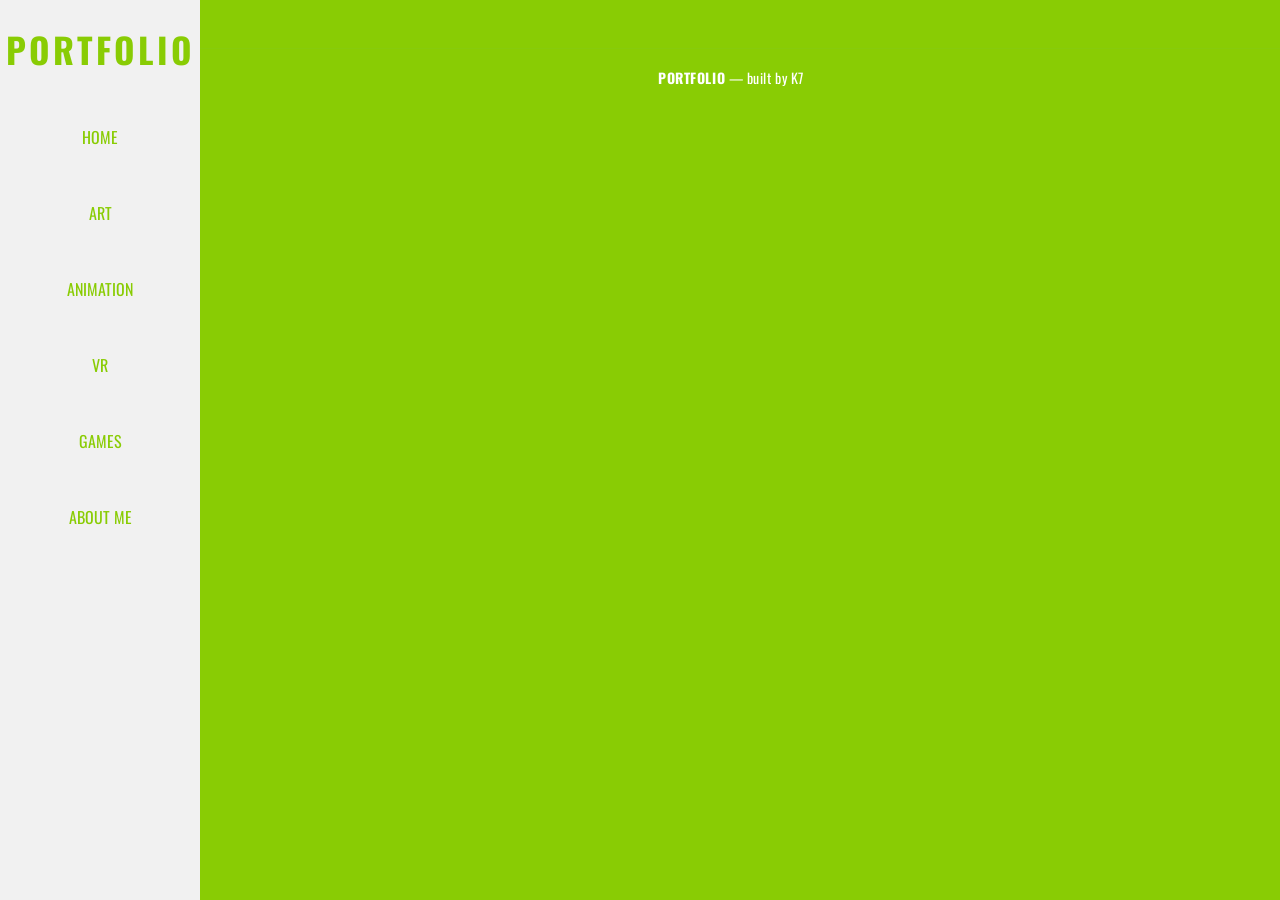
==== ABOUTME/index.html @ 9523ed7d "Art Page 90% Complete - Design finished - Images Populated - Information incomplete/ incorrect" ====
<!DOCTYPE html>
<html lang="en">
<head>
  <meta charset="UTF-8" />
  <meta name="viewport" content="width=device-width, initial-scale=1.0" />
  <meta name="description" content="Portfolio Homepage" />
  <meta name="author" content="Kesavan Naicker" />
  <meta name="keywords" content="Portfolio, Art, VR, Animations, About Me, K7" />
  <title>Portfolio</title>

  <!-- FONTS -->
  <link rel="stylesheet" href="https://fonts.googleapis.com/css2?family=Oswald" />

  <!--CSS -->
  <link rel="stylesheet" href="../CSS/Main_Style.CSS" />
  <link rel="stylesheet" href="../CSS/Footer_Style.CSS" />

  <!-- GSAP -->
  <script src="https://cdnjs.cloudflare.com/ajax/libs/gsap/3.13.0/gsap.min.js"></script>

    <!--Javascripts-->
    <script type="module">
    import { initialise } from "../JavaScript/navMenu.js";
    // create the DOM markup for the menu items first
    document.addEventListener("DOMContentLoaded", () => initialise("ABOUTME"));
  </script>

  
</head>

<body>
<header>
  <h1>PORTFOLIO</h1>

  <!-- Burbger Menu -->
  <!-- <h2>
    <button class="hamburgBtn" id="menuButton" aria-controls="siteMenu" aria-expanded="false" aria-label="Toggle menu">
      <svg class="burger" viewBox="0 0 24 24" width="36" height="36" aria-hidden="true" focusable="false">
        <path id="barTop"    d="M4 6 L20 6"  fill="none" stroke="currentColor" stroke-linecap="round" stroke-width="2.6"/>
        <path id="barMid"    d="M4 12 L20 12" fill="none" stroke="currentColor" stroke-linecap="round" stroke-width="2.6"/>
        <path id="barBottom" d="M4 18 L20 18" fill="none" stroke="currentColor" stroke-linecap="round" stroke-width="2.6"/>
      </svg>
    </button>
  </h2> -->


  <div class="slide-menu">
    <nav aria-hidden="true"></nav>
  </div>

  
</header>

  <main>


  </main>

<footer>
    <div class="footer-center">
      <strong>PORTFOLIO</strong> — built by K7
    </div>
</footer>





</body>
</html>
---- CSS/Main_Style.CSS ----
body{

    background-color: #89cc04;
    font-family: "Oswald", sans-serif;
    margin: 0;
    padding: 0;
}

main{
    display: flex;
    flex-direction: column;
    align-items: center;
    justify-content: center;

}

h1{
    color: #89cc04;
    text-align: center;
    font-size: 35px;
    letter-spacing: 3px;
}

/* The side navigation menu */
.slide-menu, header {
  margin: 0;
  padding: 0;
  width: 200px;
  background-color: #f1f1f1;
  position: fixed;
  height: 100%;
  overflow: auto;
  overflow-x: hidden; /* Disable horizontal scroll */
}

/* Sidebar links */
.slide-menu a {
  display: block;
  color: #89cc04;
  padding: 26px;
  text-align: center;
  text-decoration: none;  
}

.slide-menu a:hover:not(.active) {
  color: #000000b1;
}

ul.slide-menu-list {
  list-style-type: none;
  padding: 0;
  margin: 0;
}

/* Active/current link */
.slide-menu a.active {
  color: #000000;
}



/* Page content. The value of the margin-left property should match the value of the sidebar's width property */
div.content {
  margin-left: 200px;
  padding: 1px 16px;
  height: 1000px;
}
---- CSS/Footer_Style.CSS ----
footer {
  width: 100%;
  box-sizing: border-box;
  padding: 18px;
  padding-left: 200px;
  display: flex;
  align-items: center;
  justify-content: center;
  color: #ffffff;
  font-family: "Oswald", system-ui, sans-serif;
  font-size: 14px;
  letter-spacing: 0.04em;
  margin-top: 48px;
  background: transparent;
  border-top: 1px solid rgba(92,172,199,0.04);
  z-index: 10;
}


.footer-center .note {
  text-align: right;
  opacity: 0.9;
}

/* mobile tweak */
@media (max-width: 680px) {
  .footer-inner {
    flex-direction: column;
    gap: 6px;
    text-align: center;
  }
  .footer-center .note { text-align: center; }
}
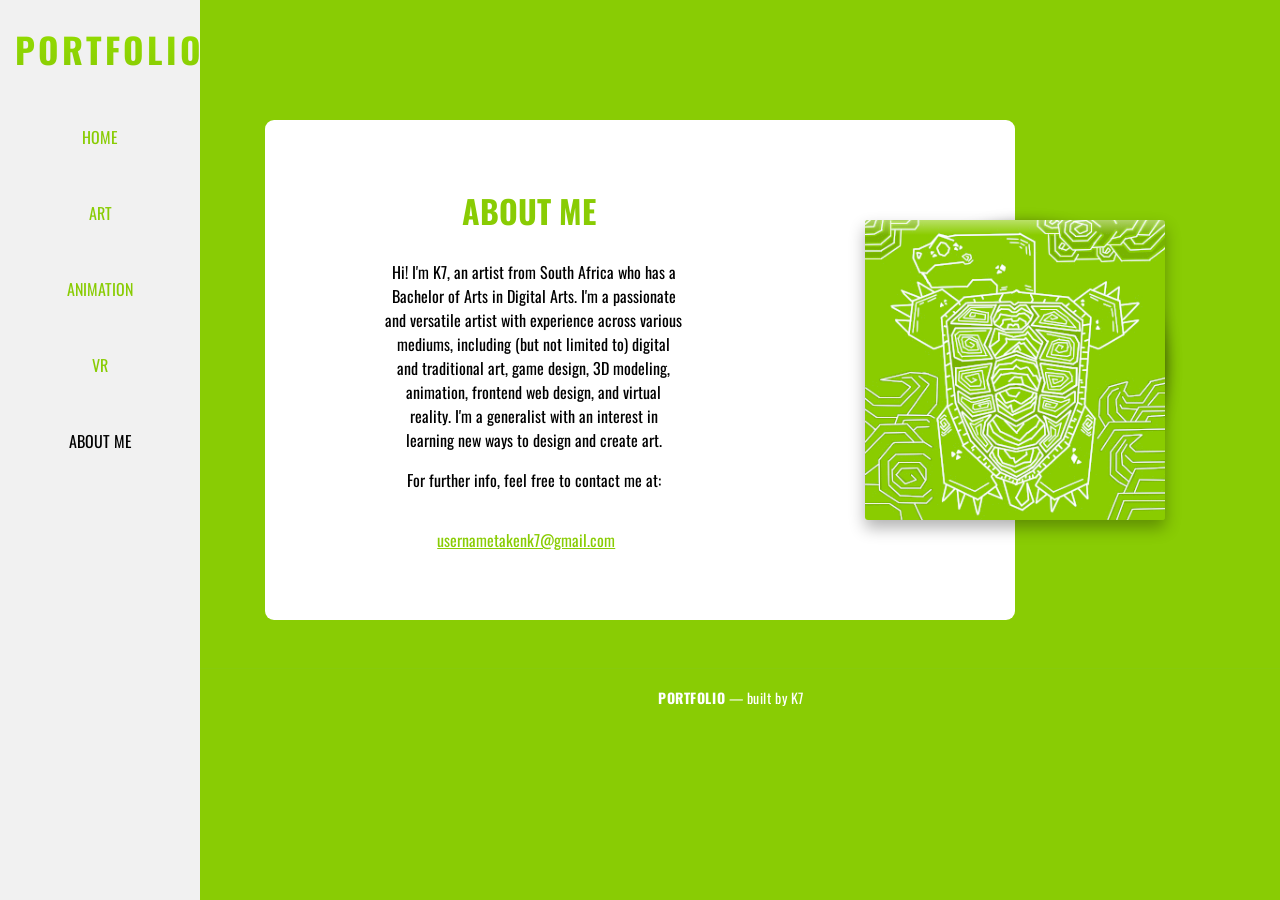
==== commit 95025ba0: "Portfolio (Desktop) Done Done (For now)" ====
--- a/ABOUTME/index.html
+++ b/ABOUTME/index.html
@@ -8,12 +8,17 @@
   <meta name="keywords" content="Portfolio, Art, VR, Animations, About Me, K7" />
   <title>Portfolio</title>
 
+  <!--Favicon-->
+  <link rel="icon" type="image/icon" href="../IMAGES/ICONS/Favicon 2.png" />
+
+
   <!-- FONTS -->
   <link rel="stylesheet" href="https://fonts.googleapis.com/css2?family=Oswald" />
 
   <!--CSS -->
   <link rel="stylesheet" href="../CSS/Main_Style.CSS" />
   <link rel="stylesheet" href="../CSS/Footer_Style.CSS" />
+  <link rel="stylesheet" href="../CSS/AboutPage_Style.CSS"/>
 
   <!-- GSAP -->
   <script src="https://cdnjs.cloudflare.com/ajax/libs/gsap/3.13.0/gsap.min.js"></script>
@@ -22,15 +27,23 @@
     <script type="module">
     import { initialise } from "../JavaScript/navMenu.js";
     // create the DOM markup for the menu items first
-    document.addEventListener("DOMContentLoaded", () => initialise("ABOUTME"));
+    document.addEventListener("DOMContentLoaded", () => initialise("ABOUT ME"));
   </script>
+  <script type="module" src="../JavaScript/heroButton.js"></script>
+  <script type="module" src="../JavaScript/vinylAlbum.js"></script>
 
   
 </head>
 
 <body>
 <header>
-  <h1>PORTFOLIO</h1>
+  <button type="button">
+  <h1 class="textContainer">PORTFOLIO</h1>
+  </button>
+  <audio id="360Audio">
+    <source src="../AUDIO/brat 360 Sound Bite.mp3" type="audio/mpeg">
+    Your browser does not support the audio element.
+  </audio>
 
   <!-- Burbger Menu -->
   <!-- <h2>
@@ -53,6 +66,51 @@
 
   <main>
 
+    <div class="about-me-container">
+
+              <div class="K7-info">
+                <div class="description">
+                <h2>ABOUT ME</h2>
+                <p>
+                  <ul>
+                  Hi! I'm K7, an artist from South Africa who has a Bachelor of Arts in Digital Arts. 
+                  I'm a passionate and versatile artist with experience across various mediums, including (but not limited to) digital and traditional art, 
+                  game design, 3D modeling, animation, frontend web design, and virtual reality. 
+                  I'm a generalist with an interest in learning new ways to design and create art.
+                  </ul>
+
+                 <ul>
+                 For further info,  feel free to contact me at:
+                 </ul>
+                 
+                 <a href="mailto:usernametakenk7@gmail.com">usernametakenk7@gmail.com</a>
+                </p>
+              </div>
+                </div>
+              
+
+<div class="audio-hover">
+
+    <audio id="360Audio2">
+    <source src="../AUDIO/360 sound bite 2.mp3" type="audio/mpeg">
+    Your browser does not support the audio element.
+   </audio>
+
+          <button id="hover-btn" class="album" data-cover-url="../IMAGES/ALBUM/Album Cover Photo.jpg">
+            <div class="cover">
+              <img src="../IMAGES/ALBUM/Album Cover Photo.jpg" alt="Album Cover">
+            </div>
+               <div class="vinyl">
+			           <div class="vinyl-cover"></div>
+	  	         </div>
+          </button>
+           
+</div>
+
+               
+          
+    </div>
+
 
   </main>
 
--- a/CSS/Main_Style.CSS
+++ b/CSS/Main_Style.CSS
@@ -16,9 +16,33 @@
 
 h1{
     color: #89cc04;
+    font-family: "Oswald", sans-serif;
     text-align: center;
+    margin-left: 15px;
     font-size: 35px;
     letter-spacing: 3px;
+}
+
+.textContainer {
+  text-decoration: none;
+  -webkit-background-clip: text;
+  -webkit-text-fill-color: transparent;
+  background-image: linear-gradient(0deg, #89cc04, #94de00 50%, #080808 0);
+  background-size: 100% 200%;
+  background-position: 100% 0%;
+  color: #080808;
+}
+
+button {
+    background: none;
+    border: none;
+    padding: 0;
+    cursor: pointer;
+}
+
+h1:hover {
+  animation: pulse-zoom 3s ease-in-out infinite;
+  cursor: pointer; 
 }
 
 /* The side navigation menu */
@@ -39,22 +63,25 @@
   color: #89cc04;
   padding: 26px;
   text-align: center;
-  text-decoration: none;  
+  text-decoration: none;
 }
 
 .slide-menu a:hover:not(.active) {
-  color: #000000b1;
+  color: #000000;
+  text-transform: lowercase; /* lowercase only on hover, not active */
+  letter-spacing: 2px;
+  animation: bounce 0.5s ease-in-out;
+}
+
+.slide-menu a.active {
+  color: #000000;
+  text-transform: uppercase;
 }
 
 ul.slide-menu-list {
   list-style-type: none;
   padding: 0;
   margin: 0;
-}
-
-/* Active/current link */
-.slide-menu a.active {
-  color: #000000;
 }
 
 
@@ -65,3 +92,14 @@
   padding: 1px 16px;
   height: 1000px;
 }
+
+@keyframes bounce {
+  0%, 100% { transform: translateY(0); }
+  50% { transform: translateY(-5px); }
+}
+
+@keyframes pulse-zoom {
+  0% { transform: scale(1); }
+  50% { transform: scale(1.05); }
+  100% { transform: scale(1); }
+}
--- a/CSS/AboutPage_Style.CSS
+++ b/CSS/AboutPage_Style.CSS
@@ -0,0 +1,199 @@
+.about-me-container {
+  display: flex;
+  justify-content: center; /* Center the container horizontally */
+  align-items: flex-start; /* Align items to the top */
+  box-sizing: border-box;
+  padding-top: 120px;
+  text-align: center;
+  flex-wrap: wrap; /* Allow wrapping on smaller screens if needed */
+  position: relative;
+}
+
+.album {
+	--album-size: 300px; /* Base size */
+	--vinyl-size: 280px; /* Base vinyl size */
+	--border-radius: 3px; /* Border radius */
+	--cover-translate: -10px; /* Translation for hover */
+	--cover-rotate: -2deg; /* Rotation for hover */
+	--vinyl-translate: 50%; /* Vinyl translation for hover */
+	--vinyl-rotate: 360deg; /* Vinyl rotation for hover */
+
+  position: absolute;
+  width: var(--album-size);
+  height: var(--album-size);
+  margin: 1rem 100px;
+  top: 220px;
+  left: 600px;
+  margin: 0;
+  padding: 0;
+
+    
+    
+
+}
+
+	.cover {
+		position: relative;
+		width: 100%;
+		height: 100%;
+		border-radius: var(--border-radius);
+		overflow: hidden;
+		box-shadow: 0 8px 16px rgba(0, 0, 0, 0.3);
+		z-index: 2;
+		transition: transform 0.5s ease-in-out; 
+    }
+
+		img {
+			width: 100%;
+			height: 100%;
+			object-fit: cover;
+		}
+
+.cover::before {
+  content: '';
+  position: absolute;
+  top: 0;
+  left: 0;
+  width: 100%;
+  height: 10%;
+  background: linear-gradient(to bottom, rgba(255, 255, 255, 0.4) 1%, transparent 50%);
+  pointer-events: none;
+  z-index: 3;
+}
+
+.cover::after {
+  content: '';
+  position: absolute;
+  top: 0;
+  left: 0;
+  width: 100%;
+  height: 100%;
+  pointer-events: none;
+  z-index: 3;
+}
+	
+
+	.vinyl {
+		position: absolute;
+		top: 05px;
+		
+		right: 0;
+		width: var(--vinyl-size);
+		height: var(--vinyl-size);
+		border-radius: 50%;
+		background: 
+			conic-gradient(from 50deg at 50% 50%, 
+				transparent 46%, 
+				rgba(255, 255, 255, 0.1) 48%, 
+				rgba(255, 255, 255, 0.15) 51%, 
+				transparent 56%),
+			conic-gradient(from 225deg at 50% 50%, 
+				transparent 46%, 
+				rgba(255, 255, 255, 0.1) 48%, 
+				rgba(255, 255, 255, 0.15) 51%, 
+				transparent 56%),
+			repeating-radial-gradient(circle, 
+				rgba(120, 120, 120, 0.1) 0%, 
+				rgba(192, 192, 192, 0.01) 1px, 
+				transparent 1px, 
+				transparent 4px),
+			black;
+		display: flex;
+		justify-content: center;
+		align-items: center;
+		transition: transform 0.5s ease-in-out;
+		box-shadow: 0 0 15px rgba(0, 0, 0, 0.5);
+		z-index: 1;
+    }
+
+		.vinyl-cover {
+			width: calc(var(--vinyl-size) / 2.8);
+			height: calc(var(--vinyl-size) / 2.8);
+			background-size: cover;
+			background-position: center;
+			border-radius: 50%;
+			box-shadow: 0 0 0 5px black;
+		}
+	
+
+	.album:hover .cover{
+		transform: translateX(var(--cover-translate)) rotate(var(--cover-rotate));
+	}
+
+	.album:hover .vinyl{
+		transform: translateX(var(--vinyl-translate)) rotate(var(--vinyl-rotate));
+		
+	}
+
+.album.open {
+	.cover {
+		transform: translateX(var(--cover-translate)) rotate(var(--cover-rotate));
+	}
+
+	.vinyl {
+       animation: spinThat 5s linear infinite;
+	}
+}
+
+
+.description{
+  width: 45%;
+  height: 85%;
+  padding-left: 80px;
+  margin-top: 40px; /* moves it down within the container */
+  border-color: black;
+  position: relative;
+  overflow: hidden;
+
+}
+
+
+.description h2{
+  font-family: 'Oswald';
+  font-size: 2em;
+  text-align: center;
+  padding-left: 30px;
+  color: #89cc04;
+
+}
+
+
+.K7-info{
+  background-color: rgb(255, 255, 255);
+  color: #000;
+  border-radius: 9px;
+  width: 750px;
+  height: 500px;
+  pointer-events: none; /* Prevent interaction with the container */
+}
+
+.K7-info p{
+  font-size: 0.8em;
+  color: #000000; /* text color */
+  text-align: center;
+  font: 16px "Oswald", sans-serif;
+  box-sizing: content-box;
+
+
+}
+
+a{
+  color: #89cc04;
+  text-align: center;
+  display: flex;
+  justify-content: center;
+  align-items: center;
+  padding-top: 20px;
+  padding-left: 25px;
+  pointer-events: visible;
+}
+
+
+@keyframes spinThat {
+	0% {
+		transform: rotate(0deg);
+	}
+	100% {
+		transform: rotate(360deg);
+	}
+}
